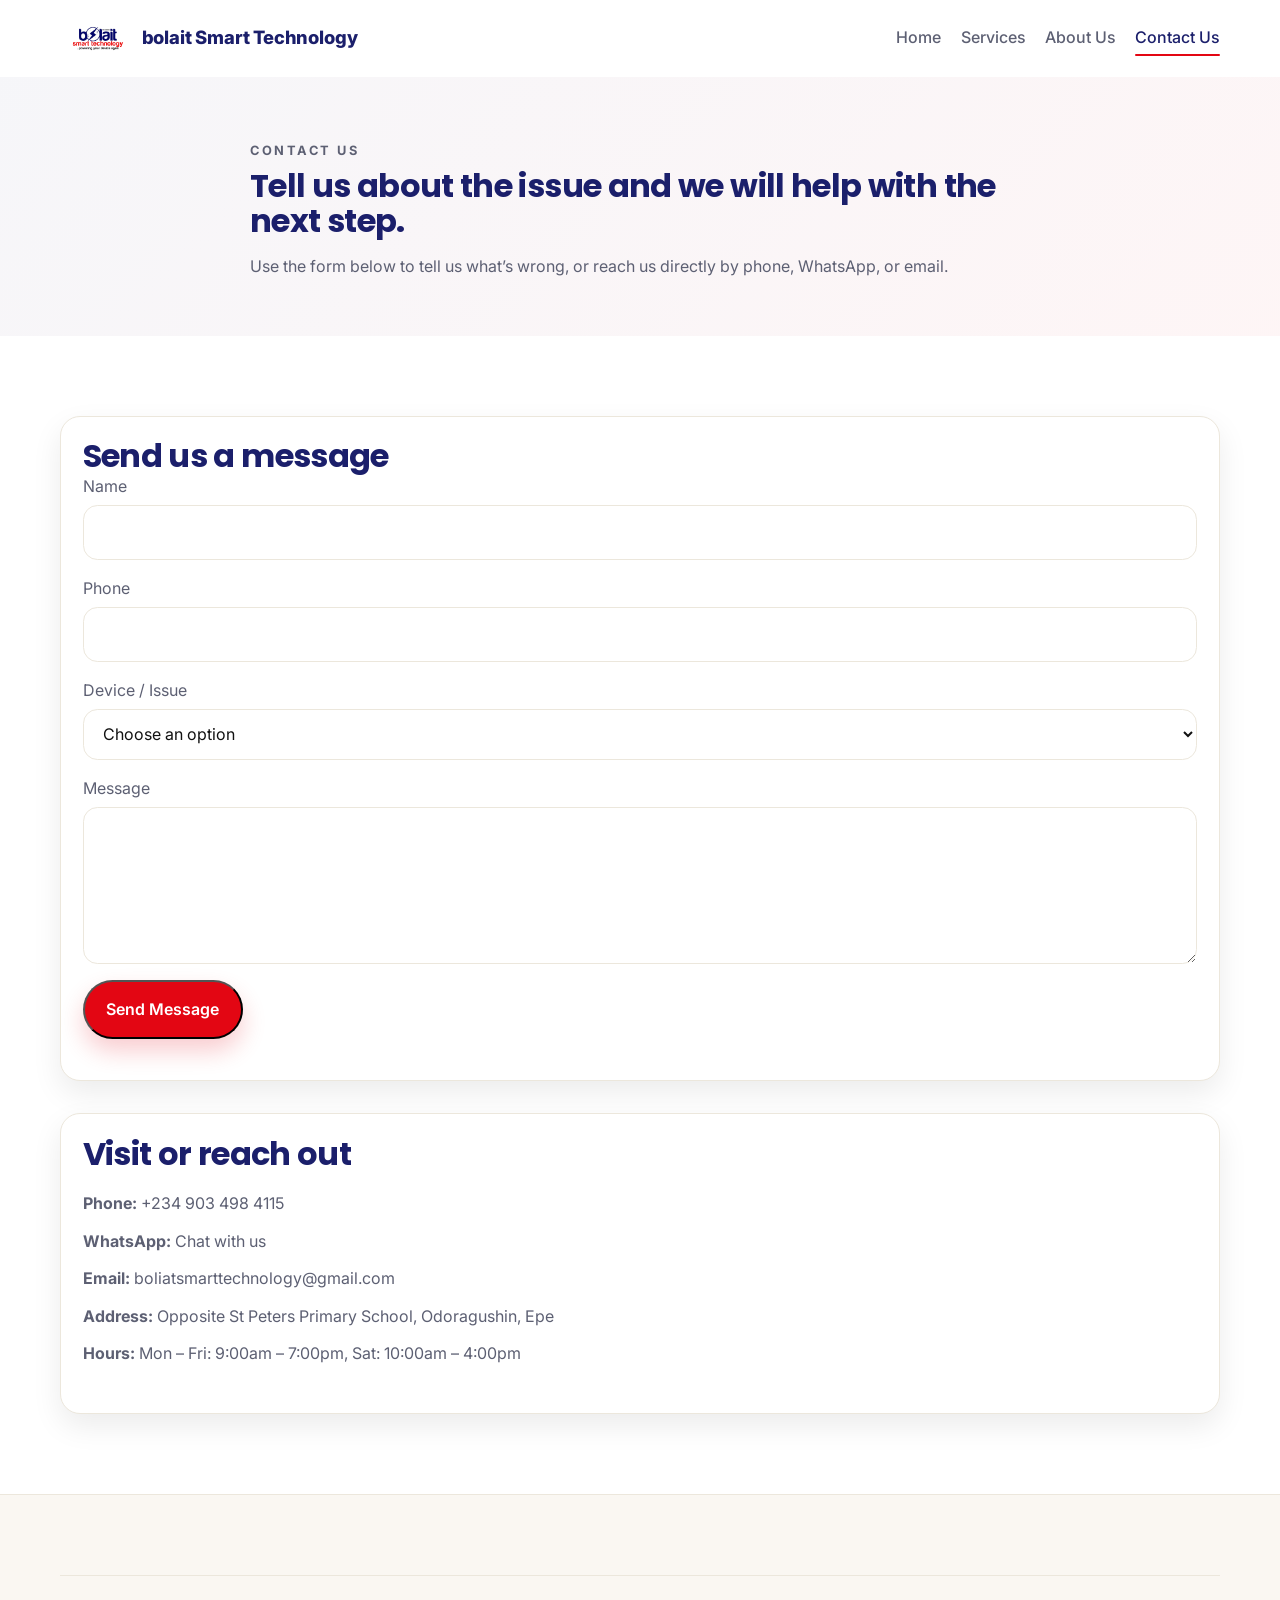
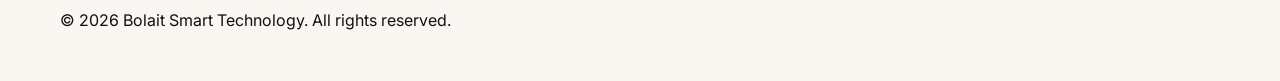
==== contact.html @ c9c64229 "Initial commit" ====
<!DOCTYPE html>
<html lang="en">
  <head>
    <meta charset="UTF-8" />
    <meta name="viewport" content="width=device-width, initial-scale=1.0" />
    <title>Contact Us | Bolait Smart Technology</title>
    <meta name="description" content="Get in touch with Bolait Smart Technology for device repair in Lagos." />
    <link rel="preconnect" href="https://fonts.googleapis.com" />
    <link rel="preconnect" href="https://fonts.gstatic.com" crossorigin />
    <link href="https://fonts.googleapis.com/css2?family=Inter:wght@400;500;600&family=Poppins:wght@600;700;800&display=swap" rel="stylesheet" />
    <link rel="stylesheet" href="css/style.css" />
    <link rel="shortcut icon" href="assets/images/logo.png" type="image/png" />
  </head>
  <body>
    <header class="site-header" id="top">
      <div class="container nav-wrap">
        <a class="brand" href="index.html" aria-label="bolait Smart Technology home">
          <img src="assets/images/logo.png" alt="bolait Smart Technology logo" />
          <span>bolait Smart Technology</span>
        </a>
        <button class="nav-toggle" type="button" aria-expanded="false" aria-controls="site-nav" aria-label="Toggle navigation">
          <span></span>
          <span></span>
          <span></span>
        </button>
        <nav class="site-nav" id="site-nav" aria-label="Primary navigation">
          <a href="index.html">Home</a>
          <a href="services.html">Services</a>
          <a href="about.html">About Us</a>
          <a href="contact.html" class="active">Contact Us</a>
        </nav>
      </div>
    </header>

    <main>
      <section class="page-banner">
        <div class="container page-banner-inner reveal">
          <p class="section-kicker">Contact Us</p>
          <h1>Tell us about the issue and we will help with the next step.</h1>
          <p>Use the form below to tell us what’s wrong, or reach us directly by phone, WhatsApp, or email.</p>
        </div>
      </section>

      <section class="section">
        <div class="container contact-grid">
          <div class="contact-card reveal">
            <h2>Send us a message</h2>
            <form id="contactForm" novalidate>
              <div class="form-row">
                <label for="name">Name</label>
                <input id="name" name="name" type="text" required />
              </div>
              <div class="form-row">
                <label for="phone">Phone</label>
                <input id="phone" name="phone" type="tel" required />
              </div>
              <div class="form-row">
                <label for="device">Device / Issue</label>
                <select id="device" name="device" required>
                  <option value="">Choose an option</option>
                  <option>Screen Repair</option>
                  <option>Battery Replacement</option>
                  <option>Water Damage Repair</option>
                  <option>Charging Port Repair</option>
                  <option>Camera Repair</option>
                  <option>Data Recovery / Software Issue</option>
                  <option>Other</option>
                </select>
              </div>
              <div class="form-row">
                <label for="message">Message</label>
                <textarea id="message" name="message" rows="5" required></textarea>
              </div>
              <button class="btn btn-primary" type="submit">Send Message</button>
              <p class="form-status" id="formStatus" role="status" aria-live="polite"></p>
            </form>
          </div>
          <div class="contact-details reveal">
            <h2>Visit or reach out</h2>
            <ul class="detail-list">
              <li><strong>Phone:</strong> <a href="tel:+2349034984115">+234 903 498 4115</a></li>
              <li><strong>WhatsApp:</strong> <a href="https://wa.me/2349034984115" target="_blank" rel="noreferrer">Chat with us</a></li>
              <li><strong>Email:</strong> <a href="mailto:boliatsmarttechnology@gmail.com">boliatsmarttechnology@gmail.com</a></li>
              <li><strong>Address:</strong> Opposite St Peters Primary School, Odoragushin, Epe</li>
              <li><strong>Hours:</strong> Mon – Fri: 9:00am – 7:00pm, Sat: 10:00am – 4:00pm</li>
            </ul>
          </div>
        </div>
      </section>
    </main>

    <footer class="site-footer">
      <div class="container footer-bottom">
        <p>© <span id="year"></span> Bolait Smart Technology. All rights reserved.</p>
      </div>
    </footer>

    <script src="js/main.js"></script>
  </body>
</html>
---- css/style.css ----
:root {
  --color-navy: #1b1f6b;
  --color-red: #e30613;
  --color-black: #111111;
  --color-white: #ffffff;
  --color-cream: #faf7f2;
  --color-text-muted: #5d6073;
  --color-border: #ece7dc;
  --color-shadow: rgba(17, 17, 17, 0.08);
  --font-heading: "Poppins", sans-serif;
  --font-body: "Inter", sans-serif;
  --radius-lg: 1rem;
  --radius-xl: 1.25rem;
  --container: 1160px;
  --transition: 220ms ease-out;
}

* {
  box-sizing: border-box;
}

html {
  scroll-behavior: smooth;
}

body {
  margin: 0;
  font-family: var(--font-body);
  color: var(--color-black);
  background: var(--color-white);
  line-height: 1.6;
}

img {
  display: block;
  max-width: 100%;
}
a {
  color: inherit;
  text-decoration: none;
}

button,
input,
select,
textarea {
  font: inherit;
}

.container {
  width: min(100% - 2rem, var(--container));
  margin: 0 auto;
}

.site-header {
  position: sticky;
  top: 0;
  z-index: 50;
  background: rgba(255, 255, 255, 0.96);
  backdrop-filter: blur(10px);
  border-bottom: 1px solid transparent;
  transition: box-shadow var(--transition), background var(--transition), border-color var(--transition);
}

.site-header.scrolled {
  box-shadow: 0 10px 30px rgba(17, 17, 17, 0.06);
  border-color: var(--color-border);
}

.nav-wrap {
  display: flex;
  align-items: center;
  justify-content: space-between;
  min-height: 74px;
  gap: 1rem;
}

.brand {
  display: inline-flex;
  align-items: center;
  gap: 0.35rem;
  font-weight: 800;
  color: var(--color-navy);
  font-size: 1.15rem;
  letter-spacing: -0.01em;
}

.brand img {
  width: 76px;
  height: 76px;
}

.site-nav {
  display: flex;
  align-items: center;
  gap: 1.2rem;
}

.site-nav a {
  color: var(--color-text-muted);
  font-weight: 500;
  transition: color var(--transition);
}

.site-nav a:hover,
.site-nav a:focus-visible,
.site-nav a.active {
  color: var(--color-navy);
}

.site-nav a.active {
  position: relative;
}

.site-nav a.active::after {
  content: "";
  position: absolute;
  left: 0;
  bottom: -0.35rem;
  width: 100%;
  height: 2px;
  background: var(--color-red);
  border-radius: 999px;
}

.nav-cta {
  margin-left: 0.25rem;
}

.nav-toggle {
  display: none;
  flex-direction: column;
  gap: 0.3rem;
  background: transparent;
  border: 0;
  padding: 0.25rem;
  cursor: pointer;
}

.nav-toggle span {
  width: 24px;
  height: 2px;
  background: var(--color-navy);
  border-radius: 999px;
  transition: transform var(--transition), opacity var(--transition);
}

.hero {
  padding: 4.5rem 0 3rem;
  background: linear-gradient(135deg, #ffffff 0%, var(--color-cream) 100%);
}

.hero-grid,
.about-preview-grid,
.contact-grid,
.about-story-grid {
  display: grid;
  gap: 2rem;
  align-items: center;
}

.hero-grid {
  grid-template-columns: 1.1fr 0.9fr;
}

.eyebrow {
  display: inline-flex;
  align-items: center;
  gap: 0.45rem;
  padding: 0.45rem 0.8rem;
  font-size: 0.95rem;
  background: rgba(27, 31, 107, 0.08);
  color: var(--color-navy);
  border-radius: 999px;
  font-weight: 600;
}

.hero h1,
.page-banner h1,
.section h2,
.about-preview h2,
.contact-card h2,
.contact-details h2 {
  font-family: var(--font-heading);
  font-weight: 700;
  line-height: 1.1;
  letter-spacing: -0.02em;
}

.hero h1 {
  font-size: clamp(2.4rem, 4.2vw, 4rem);
  margin: 1rem 0 1rem;
  color: var(--color-navy);
}

.hero p,
.page-banner p,
.about-card p,
.about-story-grid p,
.feature p,
.step p,
.testimonial p,
.footer p,
.footer-links li,
.form-row label,
.form-row input,
.form-row select,
.form-row textarea,
.contact-details li {
  color: var(--color-text-muted);
}

.hero-actions {
  display: flex;
  flex-wrap: wrap;
  gap: 0.9rem;
  margin: 1.45rem 0 1rem;
}

.btn {
  display: inline-flex;
  align-items: center;
  justify-content: center;
  border-radius: 999px;
  padding: 0.9rem 1.35rem;
  font-weight: 600;
  transition: transform var(--transition), box-shadow var(--transition), background var(--transition), color var(--transition);
}

.btn:hover,
.btn:focus-visible {
  transform: translateY(-2px);
}

.btn-primary {
  background: var(--color-red);
  color: var(--color-white);
  box-shadow: 0 12px 24px rgba(227, 6, 19, 0.2);
}

.btn-secondary {
  border: 1px solid var(--color-border);
  background: var(--color-white);
  color: var(--color-navy);
}

.btn-light {
  background: var(--color-white);
  color: var(--color-red);
  box-shadow: none;
}

.trust-badges {
  display: flex;
  flex-wrap: wrap;
  gap: 0.8rem 1rem;
  padding: 0;
  margin: 1rem 0 0;
  list-style: none;
  font-weight: 500;
  color: var(--color-navy);
}

.visual-shell {
  position: relative;
  padding: 1.5rem;
  border-radius: 2rem;
  background: linear-gradient(145deg, rgba(27, 31, 107, 0.08), rgba(227, 6, 19, 0.08));
  box-shadow: 0 24px 70px rgba(17, 17, 17, 0.09);
}

.accent-orb {
  position: absolute;
  border-radius: 50%;
  filter: blur(10px);
  opacity: 0.35;
  z-index: 0;
}

.accent-orb-red {
  width: 8rem;
  height: 8rem;
  background: var(--color-red);
  right: -1.2rem;
  top: -1rem;
}

.accent-orb-navy {
  width: 7rem;
  height: 7rem;
  background: var(--color-navy);
  left: -1.2rem;
  bottom: -1rem;
}

.visual-shell img {
  position: relative;
  z-index: 1;
  width: 100%;
}

.trust-row {
  display: grid;
  grid-template-columns: repeat(4, 1fr);
  gap: 1rem;
}

.trust-item {
  display: flex;
  flex-direction: column;
  gap: 0.15rem;
  padding: 0.65rem 0.75rem;
  border-radius: 0.9rem;
  background: rgba(255, 255, 255, 0.08);
}

.trust-item strong {
  font-size: 1rem;
}

.brand-marquee {
  padding: 2rem 0 1rem;
  background: #f6f7ff;
}

.marquee-shell {
  overflow: hidden;
  border-radius: 1.5rem;
  background: rgba(27, 31, 107, 0.05);
  box-shadow: inset 0 0 0 1px rgba(27, 31, 107, 0.08);
}

.marquee-track {
  display: inline-flex;
  gap: 2rem;
  padding: 1rem 0;
  animation: marquee 18s linear infinite;
}

.marquee-item {
  display: inline-flex;
  align-items: center;
  gap: 0.75rem;
  padding: 0.75rem 1rem;
  border-radius: 1rem;
  background: rgba(255, 255, 255, 0.95);
  min-width: 12rem;
  box-shadow: 0 6px 20px rgba(17, 17, 17, 0.04);
}

.marquee-item img {
  width: 2.2rem;
  height: auto;
}

.marquee-item span {
  font-weight: 700;
  color: var(--color-navy);
}

@keyframes marquee {
  from {
    transform: translateX(0);
  }
  to {
    transform: translateX(-50%);
  }
}

.section {
  padding: 5rem 0;
}

.section-alt {
  background: var(--color-cream);
}

.section-heading {
  display: flex;
  align-items: end;
  justify-content: space-between;
  gap: 1rem;
  margin-bottom: 2rem;
}

.section-kicker {
  margin: 0 0 0.3rem;
  text-transform: uppercase;
  letter-spacing: 0.2em;
  font-weight: 700;
  color: var(--color-red);
  font-size: 0.8rem;
}

.section-kicker-light {
  color: rgba(255, 255, 255, 0.8);
}

.section-heading h2,
.page-banner h1,
.about-preview h2,
.contact-card h2,
.contact-details h2 {
  font-size: clamp(1.7rem, 2.5vw, 2.25rem);
  margin: 0;
  color: var(--color-navy);
}

.text-link {
  color: var(--color-red);
  font-weight: 600;
}

.card-grid,
.testimonial-grid,
.feature-grid,
.steps-grid {
  display: grid;
  gap: 1.2rem;
}

.card-grid {
  grid-template-columns: repeat(4, minmax(0, 1fr));
}

.card,
.feature,
.testimonial,
.contact-card,
.contact-details,
.about-card {
  background: var(--color-white);
  border: 1px solid var(--color-border);
  border-radius: var(--radius-xl);
  padding: 1.35rem;
  box-shadow: 0 12px 30px var(--color-shadow);
  transition: transform var(--transition), border-color var(--transition), box-shadow var(--transition);
}

.card:hover,
.feature:hover,
.testimonial:hover,
.contact-card:hover,
.contact-details:hover,
.about-card:hover {
  transform: translateY(-4px);
  border-color: rgba(227, 6, 19, 0.35);
  box-shadow: 0 18px 38px rgba(17, 17, 17, 0.1);
}

.card-icon,
.feature-icon {
  display: inline-flex;
  align-items: center;
  justify-content: center;
  width: 46px;
  height: 46px;
  border-radius: 0.8rem;
  background: rgba(27, 31, 107, 0.08);
  margin-bottom: 0.95rem;
}

.card-icon svg,
.feature-icon span {
  width: 24px;
  height: 24px;
  color: var(--color-navy);
}

.card h3,
.feature h3,
.step h3,
.about-card h3 {
  margin: 0 0 0.5rem;
  font-size: 1.1rem;
  color: var(--color-navy);
}

.card p,
.feature p,
.step p,
.testimonial p,
.about-card p,
.contact-card p,
.contact-details p {
  margin: 0;
}

.feature-grid {
  grid-template-columns: repeat(4, minmax(0, 1fr));
}

.steps-grid {
  grid-template-columns: repeat(3, minmax(0, 1fr));
}

.step {
  position: relative;
  padding: 1.5rem;
  border-radius: var(--radius-xl);
  background: var(--color-white);
  border: 1px solid var(--color-border);
  box-shadow: 0 10px 24px var(--color-shadow);
}

.step-number {
  display: inline-flex;
  align-items: center;
  justify-content: center;
  width: 44px;
  height: 44px;
  margin-bottom: 1rem;
  border-radius: 50%;
  background: var(--color-red);
  color: var(--color-white);
  font-weight: 700;
}

.testimonial-grid {
  grid-template-columns: repeat(3, minmax(0, 1fr));
}

.testimonial-meta {
  display: flex;
  justify-content: space-between;
  margin-top: 1rem;
  color: var(--color-navy);
  font-size: 0.95rem;
}

.about-preview {
  padding: 0 0 5rem;
}

.about-preview-grid {
  grid-template-columns: 1.1fr 0.9fr;
}

.about-preview-card {
  background: linear-gradient(145deg, rgba(27, 31, 107, 0.95), rgba(27, 31, 107, 0.8));
  color: var(--color-white);
  min-height: 100%;
  padding: 2rem;
}

.about-preview-card h3,
.about-preview-card p {
  color: var(--color-white);
}

@media (max-width: 900px) {
  .about-preview-grid {
    grid-template-columns: 1fr;
  }
}

.cta-banner {
  padding: 0 0 5rem;
}

.cta-banner-inner {
  display: flex;
  align-items: center;
  justify-content: space-between;
  gap: 1.2rem;
  background: linear-gradient(135deg, var(--color-navy), #2d3181);
  color: var(--color-white);
  border-radius: 2rem;
  padding: 2rem 2.2rem;
  box-shadow: 0 20px 50px rgba(27, 31, 107, 0.18);
}

.cta-banner-inner h2 {
  margin: 0;
  font-size: clamp(1.5rem, 2.1vw, 2rem);
  color: var(--color-white);
}

.site-footer {
  background: var(--color-cream);
  padding: 3rem 0 2rem;
  border-top: 1px solid var(--color-border);
}

.footer-grid {
  display: grid;
  grid-template-columns: 1.3fr 0.7fr 0.9fr 0.7fr;
  gap: 1.5rem;
}

.footer-brand {
  margin-bottom: 0.8rem;
}

.footer-links {
  list-style: none;
  padding: 0;
  margin: 0;
  display: grid;
  gap: 0.45rem;
}

.footer-links a:hover,
.footer-links a:focus-visible {
  color: var(--color-red);
}

.footer-bottom {
  display: flex;
  align-items: center;
  justify-content: space-between;
  gap: 1rem;
  margin-top: 2rem;
  padding-top: 1rem;
  border-top: 1px solid var(--color-border);
}

.social-links {
  display: flex;
  gap: 0.7rem;
}

.social-links a {
  display: inline-flex;
  align-items: center;
  justify-content: center;
  width: 36px;
  height: 36px;
  border-radius: 50%;
  background: var(--color-white);
  border: 1px solid var(--color-border);
  transition: background var(--transition), color var(--transition);
}

.social-links a:hover,
.social-links a:focus-visible {
  background: var(--color-red);
  color: var(--color-white);
}

.page-banner {
  padding: 4rem 0 2.5rem;
  background: linear-gradient(135deg, rgba(27, 31, 107, 0.04), rgba(227, 6, 19, 0.04));
}

.page-banner-inner {
  max-width: 780px;
}

.page-banner h1 {
  margin: 0.4rem 0 0.75rem;
}

.about-story-grid {
  grid-template-columns: 1.1fr 0.9fr;
}

.detail-list {
  list-style: none;
  padding: 0;
  display: grid;
  gap: 0.75rem;
  margin: 1.25rem 0 1.5rem;
}

.map-placeholder iframe {
  width: 100%;
  min-height: 260px;
  border: 0;
  border-radius: 1rem;
}

.form-row {
  display: grid;
  gap: 0.35rem;
  margin-bottom: 1rem;
}

.form-row input,
.form-row select,
.form-row textarea {
  width: 100%;
  border: 1px solid var(--color-border);
  border-radius: 0.9rem;
  padding: 0.85rem 0.95rem;
  background: var(--color-white);
  color: var(--color-black);
}

.form-row input:focus,
.form-row select:focus,
.form-row textarea:focus {
  outline: 2px solid rgba(227, 6, 19, 0.24);
  border-color: var(--color-red);
}

.form-status {
  margin-top: 1rem;
  min-height: 1.25rem;
  font-weight: 600;
}

.form-status.success {
  color: #0f8f4b;
}

.form-status.error {
  color: var(--color-red);
}

.reveal {
  opacity: 0;
  transform: translateY(18px);
  transition: opacity 400ms ease-out, transform 400ms ease-out;
}

.reveal.is-visible {
  opacity: 1;
  transform: translateY(0);
}

.sr-only {
  position: absolute;
  width: 1px;
  height: 1px;
  padding: 0;
  margin: -1px;
  overflow: hidden;
  clip: rect(0, 0, 0, 0);
  white-space: nowrap;
  border: 0;
}

@media (max-width: 980px) {
  .card-grid,
  .feature-grid,
  .testimonial-grid,
  .steps-grid,
  .footer-grid,
  .hero-grid,
  .about-preview-grid,
  .about-story-grid,
  .contact-grid {
    grid-template-columns: 1fr 1fr;
  }

  .hero-grid,
  .about-preview-grid,
  .about-story-grid,
  .contact-grid {
    align-items: start;
  }

  .trust-row {
    grid-template-columns: repeat(2, 1fr);
  }
}

@media (max-width: 760px) {
  .brand {
    gap: 0.3rem;
  }

  .brand img {
    width: 64px;
    height: 64px;
  }

  .site-nav {
    position: fixed;
    top: 74px;
    right: 0;
    width: min(88vw, 300px);
    height: calc(100vh - 74px);
    padding: 1.4rem;
    flex-direction: column;
    align-items: flex-start;
    background: var(--color-white);
    border-left: 1px solid var(--color-border);
    box-shadow: -12px 0 30px rgba(17, 17, 17, 0.08);
    transform: translateX(100%);
    transition: transform var(--transition);
  }

  .site-nav.is-open {
    transform: translateX(0);
  }

  .nav-toggle {
    display: inline-flex;
  }

  .nav-cta {
    margin-left: 0;
  }

  .hero {
    padding-top: 3rem;
  }

  .trust-row,
  .card-grid,
  .feature-grid,
  .testimonial-grid,
  .steps-grid,
  .footer-grid,
  .hero-grid,
  .about-preview-grid,
  .about-story-grid,
  .contact-grid {
    grid-template-columns: 1fr;
  }

  .hero-grid {
    align-items: start;
  }

  .hero-visual {
    order: -1;
  }

  .hero-visual .visual-shell {
    margin-bottom: 1.75rem;
  }

  .section-heading,
  .cta-banner-inner,
  .footer-bottom {
    flex-direction: column;
    align-items: flex-start;
  }

  .hero-actions {
    flex-direction: column;
    align-items: stretch;
  }

  .site-header {
    position: sticky;
  }
}
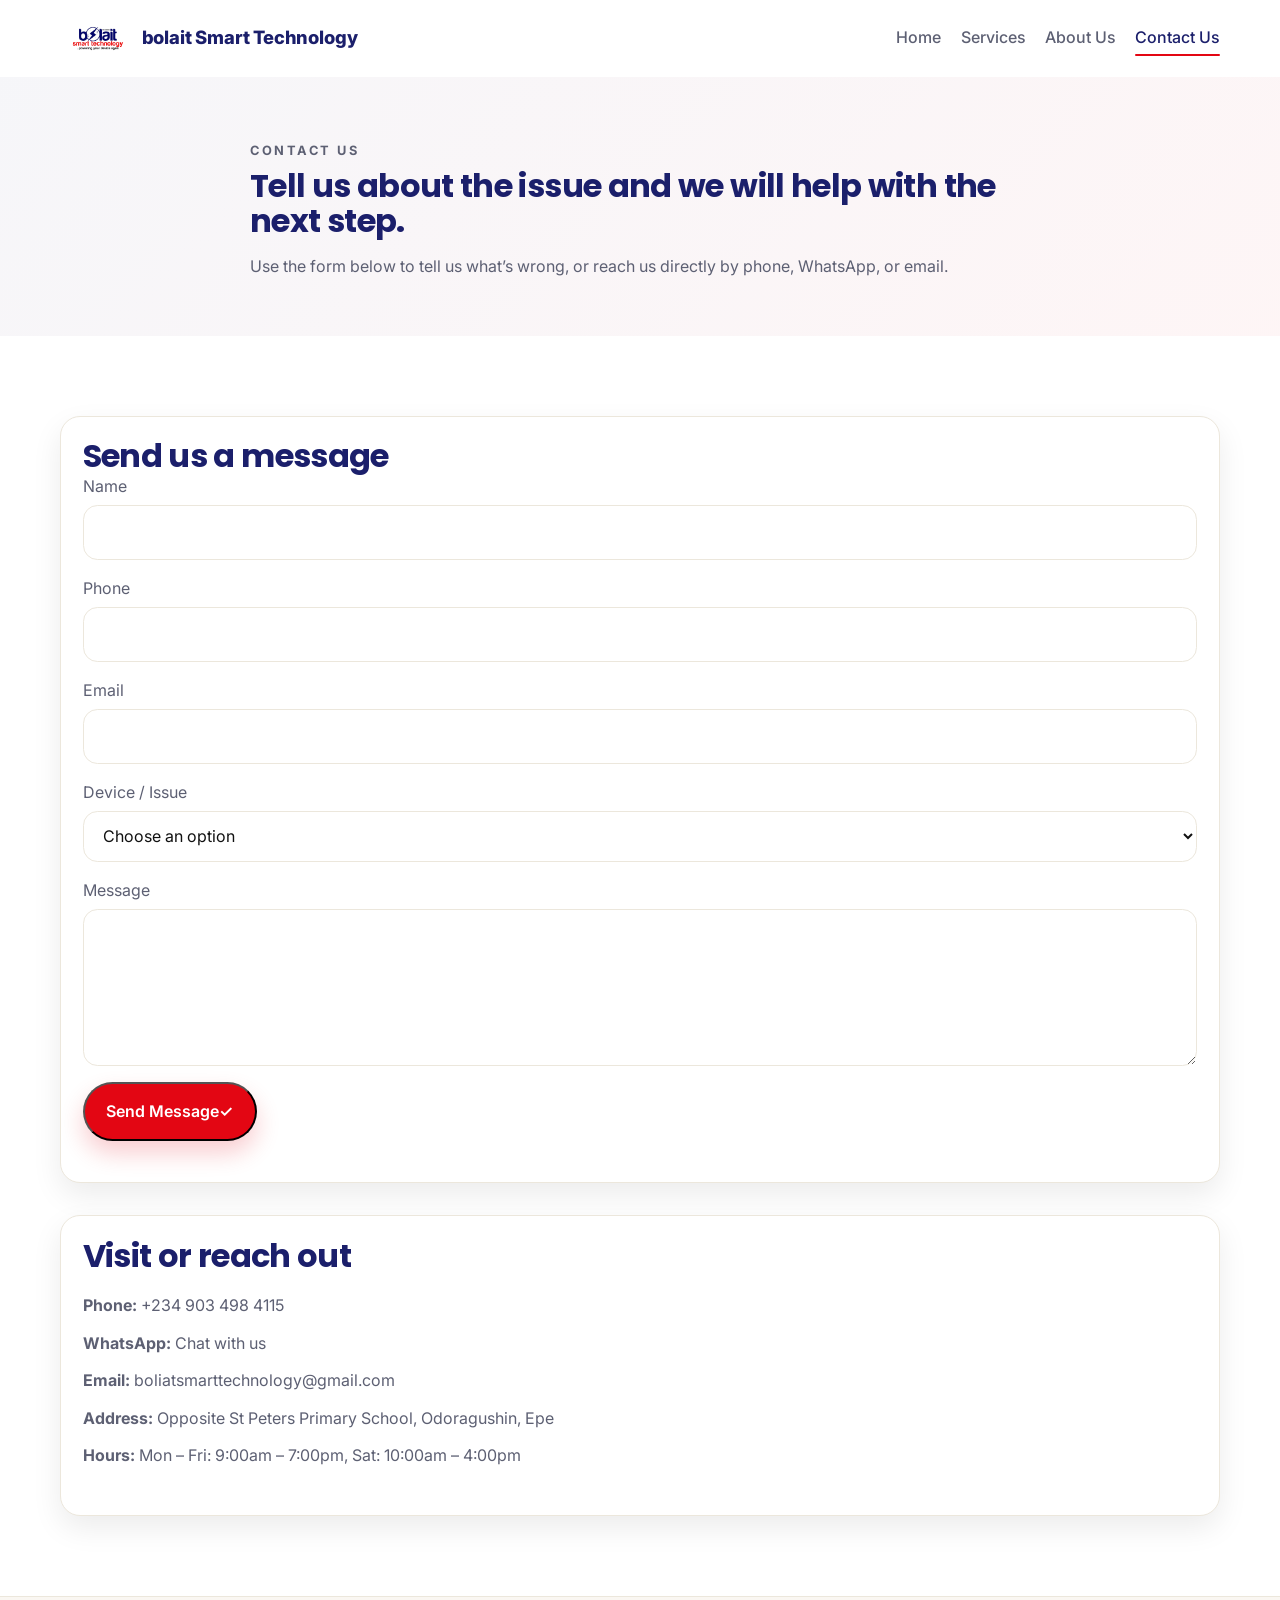
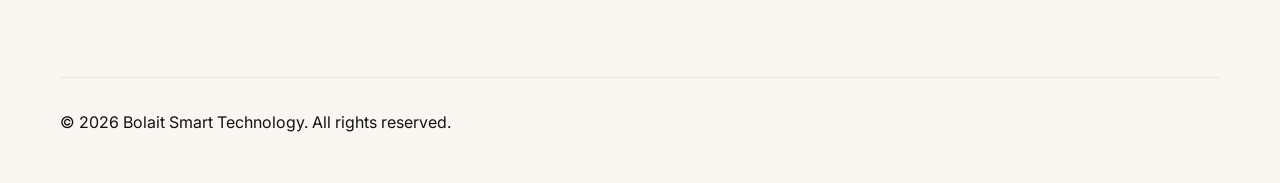
==== commit 9bfc7045: "Enhance contact form with email field and button Updated contact form to include email input and sub" ====
--- a/contact.html
+++ b/contact.html
@@ -45,7 +45,10 @@
         <div class="container contact-grid">
           <div class="contact-card reveal">
             <h2>Send us a message</h2>
-            <form id="contactForm" novalidate>
+            <form id="contactForm" action="https://formsubmit.co/samolaitana@gmail.com" method="POST">
+              <input type="hidden" name="_subject" value="New website enquiry - Bolait Smart Technology" />
+              <input type="hidden" name="_template" value="table" />
+              <input type="hidden" name="_captcha" value="false" />
               <div class="form-row">
                 <label for="name">Name</label>
                 <input id="name" name="name" type="text" required />
@@ -53,6 +56,10 @@
               <div class="form-row">
                 <label for="phone">Phone</label>
                 <input id="phone" name="phone" type="tel" required />
+              </div>
+              <div class="form-row">
+                <label for="email">Email</label>
+                <input id="email" name="email" type="email" autocomplete="email" required />
               </div>
               <div class="form-row">
                 <label for="device">Device / Issue</label>
@@ -71,7 +78,10 @@
                 <label for="message">Message</label>
                 <textarea id="message" name="message" rows="5" required></textarea>
               </div>
-              <button class="btn btn-primary" type="submit">Send Message</button>
+              <button class="btn btn-primary submit-button" type="submit">
+                <span class="submit-label">Send Message</span>
+                <span class="submit-check" aria-hidden="true">✓</span>
+              </button>
               <p class="form-status" id="formStatus" role="status" aria-live="polite"></p>
             </form>
           </div>
--- a/css/style.css
+++ b/css/style.css
@@ -437,6 +437,14 @@
   transition: transform var(--transition), border-color var(--transition), box-shadow var(--transition);
 }
 
+.card-media {
+  width: 100%;
+  height: 120px;
+  object-fit: cover;
+  border-radius: 0.75rem;
+  margin-bottom: 0.9rem;
+}
+
 .card:hover,
 .feature:hover,
 .testimonial:hover,
